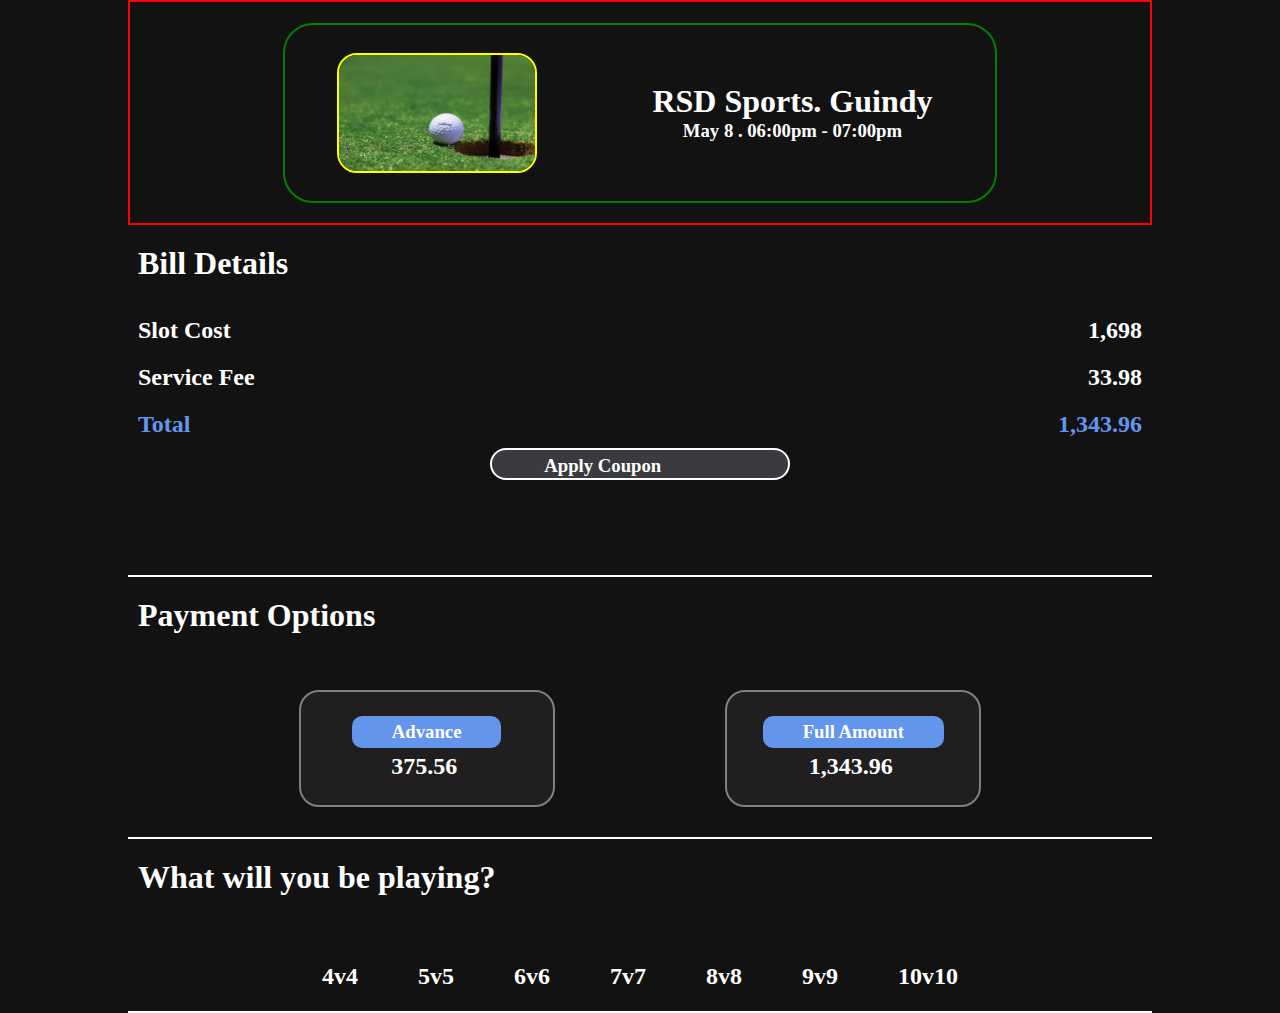
==== add_player.html @ e4d5b47c "Add files via upload" ====
<!DOCTYPE html>
<html lang="en">
<head>
    <meta charset="UTF-8">
    <meta name="viewport" content="width=device-width, initial-scale=1.0">
    <link rel="stylesheet" href="./add_player.css">
    <link rel= "stylesheet" href= "https://maxst.icons8.com/vue-static/landings/line-awesome/line-awesome/1.3.0/css/line-awesome.min.css" >
    <title>Document</title>
</head>
<body>
    <div class="container_all">
        <div class="container_one">
            <div class="box">
                <div class="image">
                    <img src="./images/222.jpg" alt="">
                </div>
                <div class="headings">
                    <h1>RSD Sports. Guindy</h1>
                    <h3>May 8 . 06:00pm - 07:00pm</h3>
                </div>

            </div>
        </div>
<!-- ---------------------------------------------------------------- -->
        <div class="container_two">
            <div class="first_heading">
                <h1>Bill Details</h1>
            </div>   
        </div>
<!-- ------------------------------------------------------------------------------ -->
        <div class="container_three">
            <div class="heading_1">
                <h2>Slot Cost</h2>
                <h2>1,698</h2>
            </div>
            <div class="heading_2">
                <h2>Service Fee</h2>
                <h2>33.98</h2>
            </div>
            <div class="heading_3">
                <h2>Total</h2>
                <h2>1,343.96</h2>
            </div>
            <div class="box_2">
                <div class="coupon_section">
                    <h3><i class="las la-tags"></i>Apply Coupon</h3>
                    <h1><i class="las la-arrow-right"></i></h1>
                </div>
            </div>
        </div>

    <!-- -------------------------------------------------------------------------------------- -->
        <div class="container_four">
                <div class="heading_bill">
                    <h1>Payment Options</h1>
                </div>  
        </div>  
    <!-- -------------------------------------------------------------------------------------------- -->
        <div class="container_five">
            <div class="two_box">
                <div class="heading_box">
                    <h3>Advance</h3>
                    <h2>375.56</h2>
                </div>
            </div>
            <div class="two_box">
                <div class="heading_box">
                    <h3>Full Amount</h3>
                    <h2>1,343.96</h2>
                </div>
            </div>
        </div> 
    <!-- ----------------------------------------------------------------------------------------------------- -->
        <div class="container_six">
            <div class="heading_players">
                <h1>What will you be playing?</h1>
            </div>
        </div>
        <div class="container_seven">
            <div class="headings_all_players">
                <h2>4v4</h2>
                <h2>5v5</h2>
                <h2>6v6</h2>
                <h2>7v7</h2>
                <h2>8v8</h2>
                <h2>9v9</h2>
                <h2>10v10</h2>
            </div>
        </div>
    </div>

</body>
</html>
---- add_player.css ----
*{
    margin: 0;
    padding: 0;
    box-sizing: border-box;
}

body {
    margin: 0px;
    font-family: 'segoe ui';
    background-color: rgb(18, 18, 18);
}
.container_all{
    height: auto;
    width: 100%;
    display: flex;
    align-items: center;
    justify-content: flex-start;
    flex-direction: column;
}
.container_one{
    height: 25vh;
    width: 80%;
    display: flex;
    justify-content: center;
    align-items: center;
    flex-direction: column;
    border : 2px solid red;
}
.box{
    height: 20vh;
    width: 70%;
    border: 2px solid green;
    display: flex;
    justify-content: space-around;
    align-items: center;
    border-radius:30px ;
}
.image img{
    height: 120px;
    width: 200px;
    display: flex;
    justify-content: center;
    align-items: center;
    border-radius: 20px;
    border: 2px solid yellow;
}
.headings{
    color: #fff;
    display: flex;
    justify-content: center;
    align-items: center;
    flex-direction: column;
    padding: 10px;
}
/* ------------------------------------------------ */

.container_two{
    height: 8vh;
    width: 80%;
    display: flex;
    flex-direction: column;
    margin-top:10px ;
}
.first_heading{
    color: #fff;
    padding: 10px;
}
.container_three{
    height: 30vh;
    width: 80%;
    border-bottom: 2px solid #fff;
  
}
.heading_1{
    color: #fff;
    display: flex;
    justify-content: space-between;
    padding: 10px;
}
.heading_2{
    color: #fff;
    display: flex;
    justify-content: space-between;
    padding: 10px;
}
.heading_3{
    color:cornflowerblue;
    display: flex;
    justify-content: space-between;
    padding: 10px;
}
.box_2{
    display: flex;
    justify-content: center;
    align-items: center;
}
.coupon_section{
    color: #fff;
    border: 2px solid #fff;
    height: auto;
    width: 300px;
    display: flex;
    justify-content: space-around;
    align-items: center;
    flex-direction: row;
    border-radius: 30px;
    background-color: rgb(58, 59, 62);
}
.coupon_section h3 i{
    font-size: 25px;
    color: cornflowerblue;
    padding-left: 10px;
  
}
/* ------------------------------------------------------------- */
.container_four{
    height: 8vh;
    width: 80%;
    margin-top: 10px;
}
.heading_bill{
    color: #fff;
    padding: 10px;
}
/* ------------------------------------------ */
.container_five{
    height: 20vh;
    width: 80%;
    border-bottom: 2px solid white;
    display: flex;
    justify-content: space-evenly;
    align-items: center;
}
.two_box{
    height: 13vh;
    width: 25%;
    border: 2px solid gray;
    border-radius: 20px;
    display: flex;
    justify-content: center;
    align-items:center;
    background-color: rgb(32, 30, 30);
}
.heading_box{
    color: #fff;  
}
.heading_box h3{
    padding: 5px 40px; 
    background-color:cornflowerblue; 
    border-radius: 10px;
}
.heading_box h2{
    padding: 5px 5px 0px 0px; 
    display: flex;
    align-items: center;
    justify-content: center;
}
.two_box:hover{
    border-color: cornflowerblue;
}
/* -------------------------------------------------- */
.container_six{
    height: 8vh;
    width: 80%;
    /* border: 2px solid white; */
    margin-top:10px ;   
}
.heading_players{
    color: #fff;
    padding: 10px;
}
/* ------------------------------------------------------------- */
.container_seven{
    height: 8vh;
    width: 80%;
    border-bottom: 2px solid white;
    display: flex;
    justify-content: center;
    align-items: center;
    margin-top:20px ;   

}
.headings_all_players{
    display: flex;
    color: #fff;  
    padding: 0px 10px;
}
.headings_all_players h2{
    padding: 0px 30px;

}
.headings_all_players h2:hover{
    background-color: cornflowerblue;
    border-radius: 10px;
}
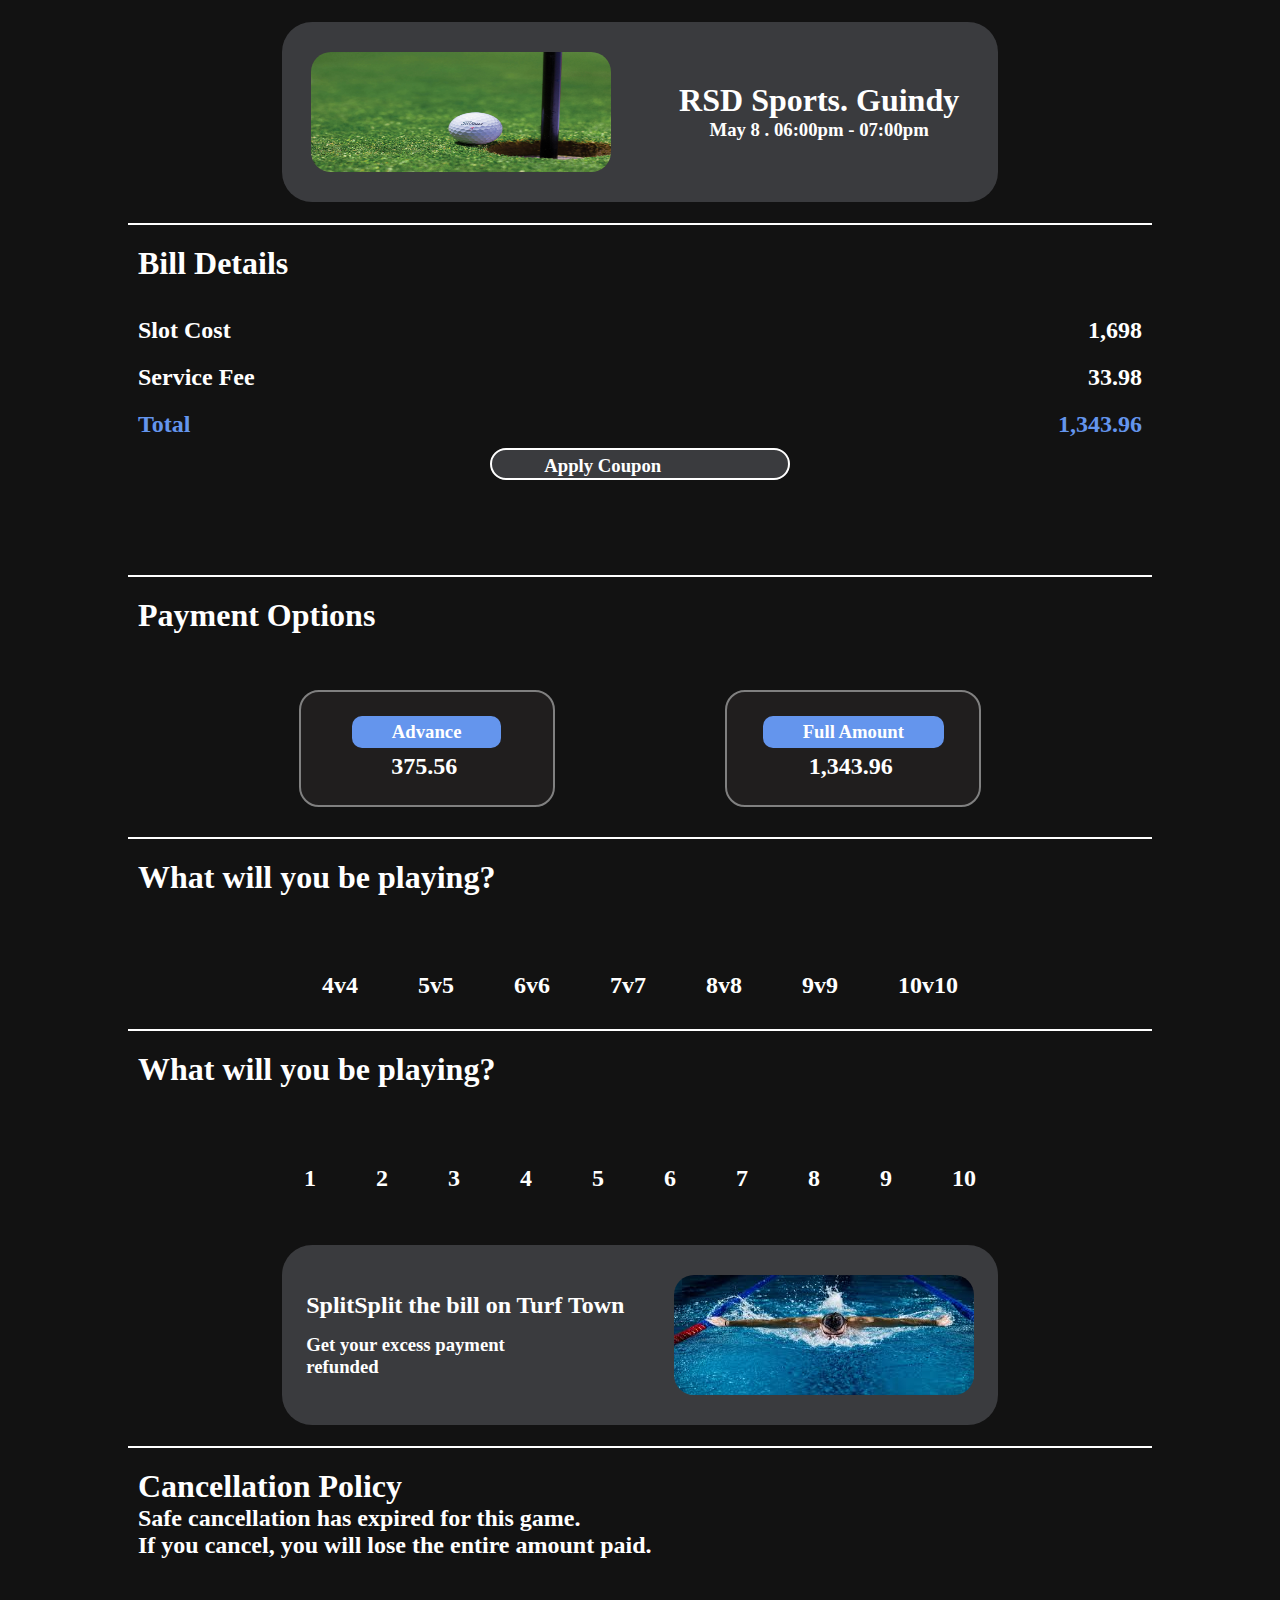
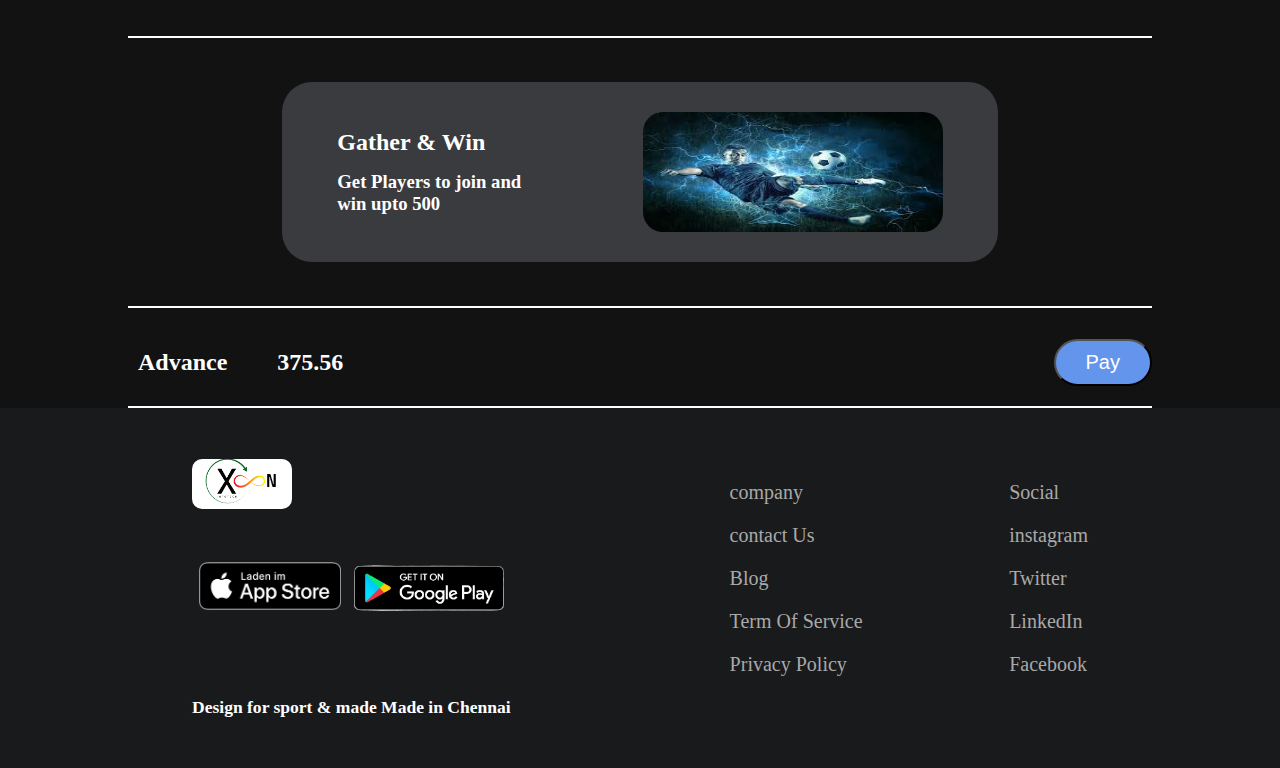
==== commit 3f161e1e: "Add files via upload" ====
--- a/add_player.html
+++ b/add_player.html
@@ -76,6 +76,7 @@
                 <h1>What will you be playing?</h1>
             </div>
         </div>
+<!-- -------------------------------------------------------------------------------------- -->
         <div class="container_seven">
             <div class="headings_all_players">
                 <h2>4v4</h2>
@@ -87,7 +88,117 @@
                 <h2>10v10</h2>
             </div>
         </div>
+     <!-- ------------------------------------------------------------------------------------------ -->
+        <div class="container_eight">
+            <div class="calculate_player">
+                <h1>What will you be playing?</h1>
+            </div>
+        </div>
+<!-- --------------------------------------------------------------------- -->
+        <div class="container_nine">
+            <div class="all_play">
+                <h2>1</h2>
+                <h2>2</h2>
+                <h2>3</h2>
+                <h2>4</h2>
+                <h2>5</h2>
+                <h2>6</h2>
+                <h2>7</h2>
+                <h2>8</h2>
+                <h2>9</h2>
+                <h2>10</h2>
+            </div>
+        </div>
+<!-- ------------------------------------------------------------------------ -->
+        <div class="container_10">
+            <div class="box_split">
+                <div class="headings_split">
+                    <h2 class="top_split">SplitSplit the bill on Turf Town</h2>
+                    <h3 class="bottom_split">Get your excess payment <br> refunded<i class="las la-arrow-right"></i></h3>
+                </div> 
+                <div class="image_split">
+                    <img src="./images/swimming/download.jpeg" alt="">
+                </div>
+            </div>
+        </div>
+<!-- ------------------------------------------------------------------------------- -->
+        <div class="container_11">
+            <div class="heading_cancel">
+                <h1>Cancellation Policy</h1>
+                <h2><i class="las la-arrow-right"></i>Safe cancellation has expired for this game.</h2>
+                <h2><i class="las la-arrow-right"></i>If you cancel, you will lose the entire amount paid.</h2>
+            </div>
+        </div>
+<!-- ------------------------------------------------------------------------------------ -->
+
+        <div class="container_12">
+            <div class="gather_box">
+                <div class="headings_gather">
+                    <h2 class="top_split">Gather & Win</h2>
+                    <h3 class="bottom_split">Get Players to join and <br> win upto 500<i class="las la-arrow-right"></i></h3>
+                </div> 
+                <div class="image_split">
+                    <img src="./images/football/download (1).jpeg" alt="">
+                </div>
+            </div>
+        </div>
+<!-- -------------------------------------------------------------------------------------- -->
+        <div class="container_13">
+            <div class="main_head_button">
+                <div class="heading_button">
+                    <div class="first_">
+                        <h2>Advance</h2>
+                    </div>
+                    <div class="second_">
+                        <h2>375.56</h2>
+                    </div>
+                </div>
+                <div class="button">
+                    <button>Pay</button>
+                </div>
+            </div>
+        </div>
+    </div> 
+<!-- ------------------------------------------------------------------------------------ -->
+  <!-- --------------------------------------------footer----------------------------------------------------- -->
+
+  <footer class="main_last">
+    <div class="container_last">
+        <div class="image_last">
+            <div class="first">
+                <img src="/images/logo.png" alt="image">
+            </div>
+            <div class="second_last">
+                <div class="second">
+                    <img src="/images/app-store-de-data.png" alt="image">
+                </div>
+                <div class="third">
+                    <img src="/images/google-play.png" alt="image">
+                </div>
+            </div>
+            <div class="heading_last">
+                <h3>Design for sport & made Made in Chennai</h3>
+            </div>
+        </div>
+
+        <div class="footer_one">
+            <div class="company_one">
+                <li class="color_white">company</li>
+                <li>contact Us</li>
+                <li>Blog</li>
+                <li>Term Of Service</li>
+                <li>Privacy Policy</li>
+            </div>
+            <div class="social_one">
+                <li class="color_white">Social</li>
+                <li>instagram</li>
+                <li>Twitter</li>
+                <li>LinkedIn</li>
+                <li>Facebook</li>
+            </div>
+        </div>
+
     </div>
-
+</footer>
 </body>
 </html>--- a/add_player.css
+++ b/add_player.css
@@ -24,25 +24,27 @@
     justify-content: center;
     align-items: center;
     flex-direction: column;
-    border : 2px solid red;
+    border-bottom : 2px solid #fff;
 }
 .box{
     height: 20vh;
     width: 70%;
-    border: 2px solid green;
+    /* border: 2px solid green; */
     display: flex;
     justify-content: space-around;
     align-items: center;
     border-radius:30px ;
+    background-color: rgb(58, 59, 62);
+
 }
 .image img{
     height: 120px;
-    width: 200px;
+    width: 300px;
     display: flex;
     justify-content: center;
     align-items: center;
     border-radius: 20px;
-    border: 2px solid yellow;
+    /* border: 2px solid yellow; */
 }
 .headings{
     color: #fff;
@@ -171,7 +173,7 @@
 }
 /* ------------------------------------------------------------- */
 .container_seven{
-    height: 8vh;
+    height: 10vh;
     width: 80%;
     border-bottom: 2px solid white;
     display: flex;
@@ -192,4 +194,259 @@
 .headings_all_players h2:hover{
     background-color: cornflowerblue;
     border-radius: 10px;
-}+}
+/* --------------------------------------------------- */
+.container_eight{
+    height: 8vh;
+    width: 80%;
+    /* border: 2px solid white; */
+    margin-top:10px ;  
+}
+.calculate_player{
+    color: #fff;
+    padding: 10px;
+}
+/* ------------------------------------------------------- */
+.container_nine{
+    height: 10vh;
+    width: 80%;
+    display: flex;
+    justify-content: center;
+    align-items: center;
+    margin-top:20px ;   
+}
+.all_play{
+    display: flex;
+    color: #fff;  
+    padding: 0px 10px;
+}
+.all_play h2{
+    padding: 0px 30px;
+
+}
+.all_play h2:hover{
+    background-color: cornflowerblue;
+    border-radius: 10px;
+}
+/* ---------------------------------------------------------------------------- */
+.container_10{
+    height: 25vh;
+    width: 80%;
+    display: flex;
+    justify-content: center;
+    align-items: center;
+    flex-direction: column;
+    border-bottom : 2px solid #fff;
+}
+.box_split{
+    height: 20vh;
+    width: 70%;
+    /* border: 2px solid green; */
+    display: flex;
+    justify-content: space-around;
+    align-items: center;
+    border-radius:30px ;
+    background-color: rgb(58, 59, 62);
+}
+.headings_split{
+    color: #fff;
+}
+.top_split{
+    padding-bottom: 15px;
+}
+.bottom_split{
+    display: flex;
+    justify-content: ;
+}
+.bottom_split i{
+    padding-left:10px ;
+    font-size: 30px;
+    color: cornflowerblue; 
+}
+.image_split img{
+    height: 120px;
+    width: 300px;
+    display: flex;
+    justify-content: center;
+    align-items: center;
+    border-radius: 20px;
+    /* border: 2px solid yellow; */
+}
+/* -------------------------------------------------------- */
+.container_11{
+    height: 20vh;
+    width: 80%;
+    margin-top:10px ;    
+    border-bottom: 2px solid #fff;
+}
+.heading_cancel{
+    color: #fff;
+    padding: 10px 10px;
+}
+/* ------------------------------------------------------------- */
+
+.container_12{
+    height: 30vh;
+    width: 80%;
+    display: flex;
+    justify-content: center;
+    align-items: center;
+    flex-direction: column;
+    border-bottom : 2px solid #fff;
+}
+.gather_box{
+    height: 20vh;
+    width: 70%;
+    /* border: 2px solid green; */
+    display: flex;
+    justify-content: space-around;
+    align-items: center;
+    border-radius:30px ;
+    background-color: rgb(58, 59, 62);
+}
+.headings_gather{
+    color: #fff;
+}
+/* ------------------------------------------------------ */
+.container_13{
+    height: 10vh;
+    width: 80%;
+    border-bottom: 2px solid white;
+    margin-top:10px ; display: flex;
+    justify-content: start;
+    align-items: center;
+}
+.main_head_button{
+    display: flex;
+    justify-content: space-between;
+    align-items: center;
+    width: 100%;
+}
+.heading_button{
+    display: flex;
+    flex-direction: row;
+    color: #fff;
+    padding: 10px;
+}
+.second_ h2{
+    padding-left: 50px;
+}
+.button button{
+    padding: 10px 30px;
+    background-color: cornflowerblue;
+    color: #fff;
+    border-radius: 30px;
+    font-size: 20px;
+}
+
+
+/* ------------------------------------------------------ */
+/* footer */
+
+.main_last {
+    width: 100%;
+    min-height: 40vh;
+    display: flex;
+    justify-content: center;
+    align-items: center;
+    background-color: rgb(25, 26, 28);
+}
+
+.container_last {
+    display: flex;
+    justify-content: space-between;
+    align-items: center;
+    width: 70%;
+}
+
+.first img {
+    height: 50px;
+    width: 100px;
+    border-radius: 10px;
+    object-fit: cover;
+}
+
+.second_last {
+    display: flex;
+    flex-direction: row;
+    justify-content: space-around;
+}
+
+.second img {
+    height: 80px;
+    margin-top: 33px;
+}
+
+.third img {
+    height: 150px;
+    margin-bottom: 15px
+}
+
+.heading_last {
+    font-size: 15px;
+    color: white;
+    margin-top: 15px;
+}
+
+.footer_one {
+    display: flex;
+    flex-direction: row;
+    justify-content: space-between;
+    align-items: center;
+    width: 40%;
+}
+
+
+.company_one li {
+    list-style: none;
+    padding-bottom: 20px;
+    font-size: 20px;
+    color: darkgrey;
+    display: flex;
+    justify-content: space-between;
+
+}
+
+.social_one li {
+    list-style: none;
+    padding-bottom: 20px;
+    font-size: 20px;
+    color: darkgrey;
+    display: flex;
+    justify-content: space-between;
+}
+
+.color_white {
+    color: white;
+}
+
+@media screen and (max-width:850px) {
+    .main_last {
+        width: 100%;
+        background-color: rgb(25, 26, 28);
+    }
+    .container_last {
+        width: 100%;
+    }
+}
+
+@media screen and (max-width:750px) {
+    .main_last{
+    }
+    .image_last {
+        width: 100%;
+    }
+
+    .heading_last {
+        margin-bottom: 50px;
+    }
+    .footer_one {
+       
+        width: 100%;
+    }
+    .container_last {
+        display: flex;
+        flex-direction: column;
+    }
+
+}
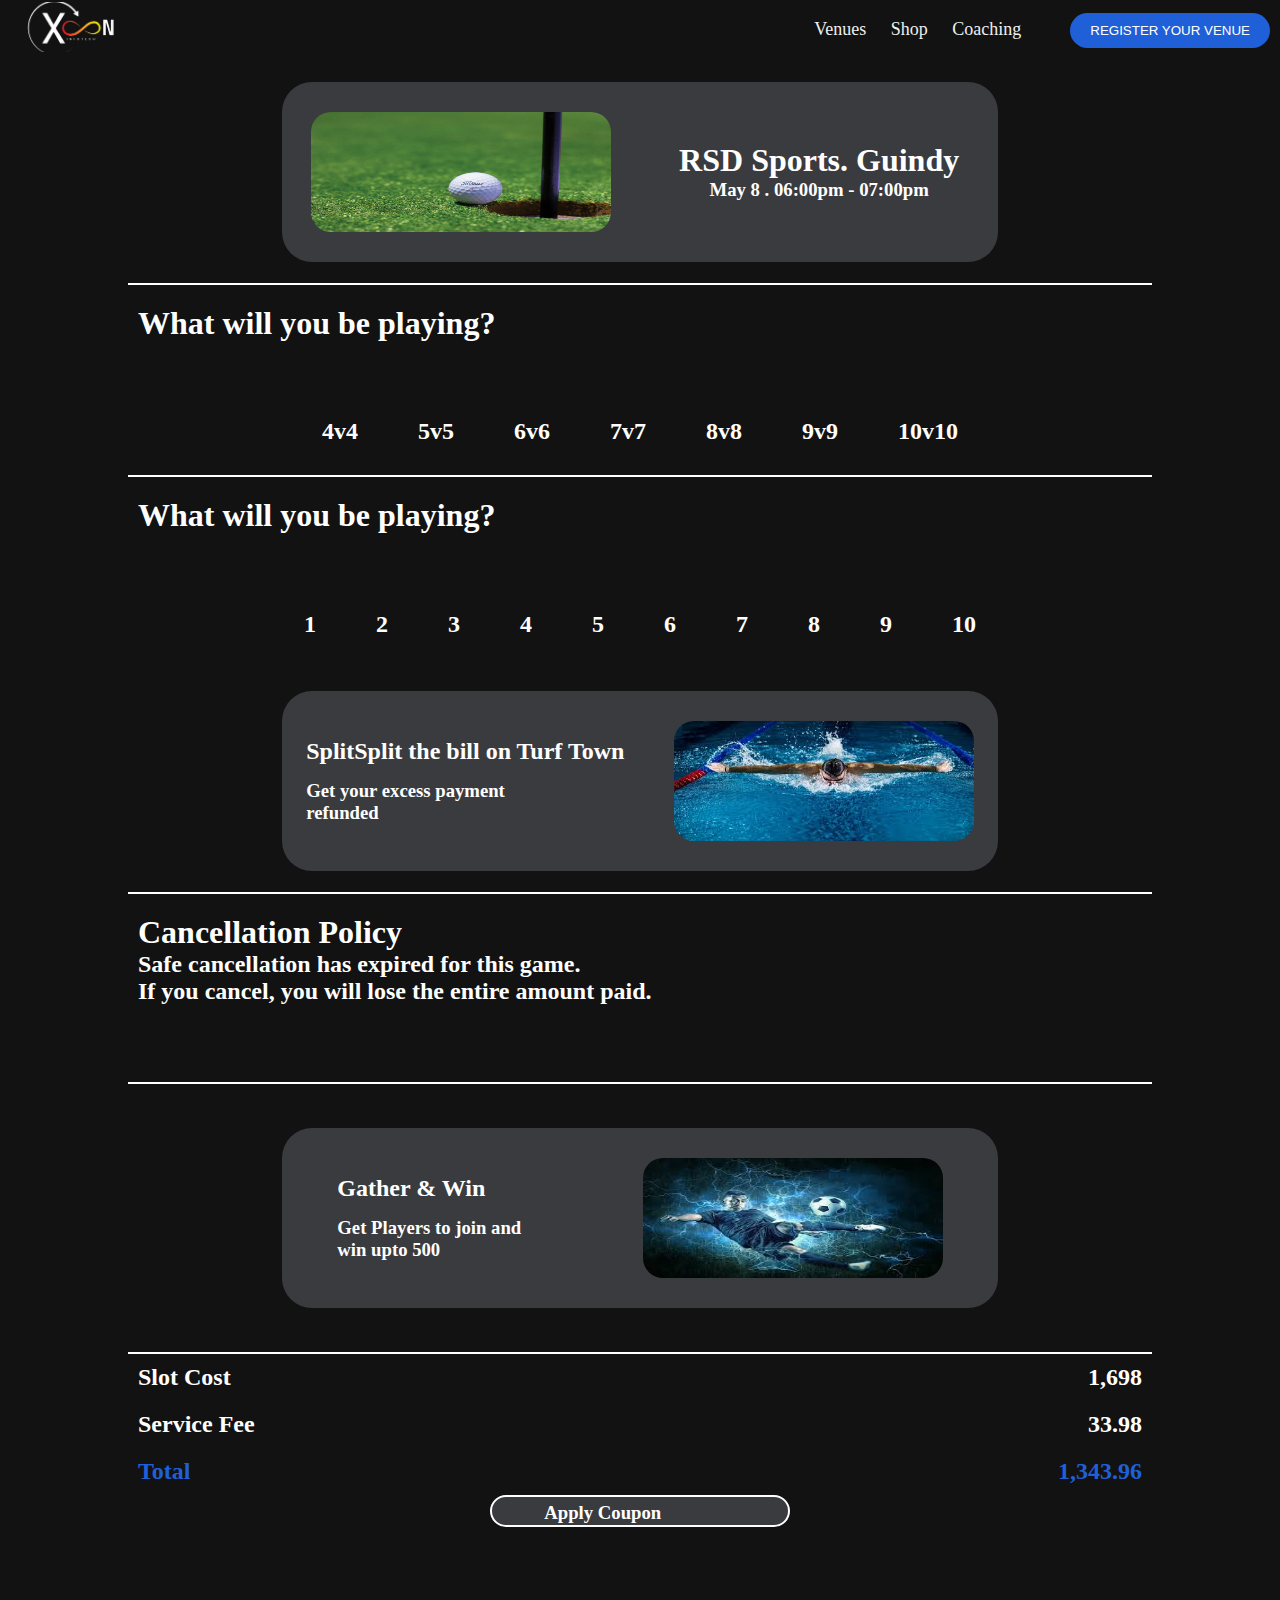
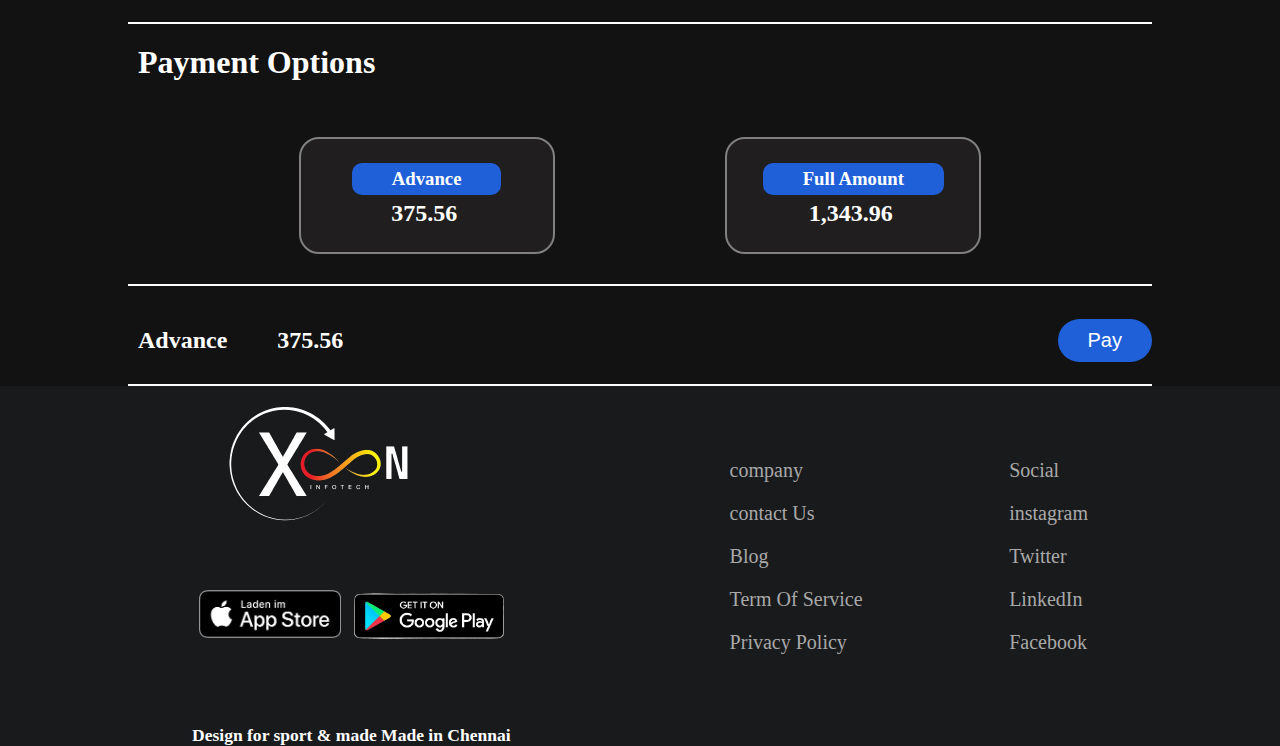
==== commit 2c74d300: "Add files via upload" ====
--- a/add_player.html
+++ b/add_player.html
@@ -8,6 +8,34 @@
     <title>Document</title>
 </head>
 <body>
+    <header> <!--------------------------------------------NAVBAR SECTION  ----------------------------------------->
+        <div class="nav">
+            <input type="checkbox" id="nav-check">
+            <div class="nav-header">
+                <div class="nav-title" id="logo_pic">
+                    <a href="./index.html"><img src="./images/logo3333.png" alt=""></a>
+                </div>
+            </div>
+            <div class="nav-btn">
+                <label for="nav-check">
+                    <span></span>
+                    <span></span>
+                    <span></span>
+                </label>
+            </div>
+
+            <div class="nav-links">
+                <a href="./venues.html" target="">Venues</a>
+                <a href="./shop.html" target="">Shop</a>
+                <a href="" target="">Coaching</a>
+                <a href="" button></a>
+                <a href="">
+                    <button>REGISTER YOUR VENUE</button>
+                </a>
+            </div>
+        </div>
+    </header>
+    <!-- ------------------------------------------------------------------------------------------------------ -->
     <div class="container_all">
         <div class="container_one">
             <div class="box">
@@ -21,55 +49,8 @@
 
             </div>
         </div>
-<!-- ---------------------------------------------------------------- -->
-        <div class="container_two">
-            <div class="first_heading">
-                <h1>Bill Details</h1>
-            </div>   
-        </div>
-<!-- ------------------------------------------------------------------------------ -->
-        <div class="container_three">
-            <div class="heading_1">
-                <h2>Slot Cost</h2>
-                <h2>1,698</h2>
-            </div>
-            <div class="heading_2">
-                <h2>Service Fee</h2>
-                <h2>33.98</h2>
-            </div>
-            <div class="heading_3">
-                <h2>Total</h2>
-                <h2>1,343.96</h2>
-            </div>
-            <div class="box_2">
-                <div class="coupon_section">
-                    <h3><i class="las la-tags"></i>Apply Coupon</h3>
-                    <h1><i class="las la-arrow-right"></i></h1>
-                </div>
-            </div>
-        </div>
-
-    <!-- -------------------------------------------------------------------------------------- -->
-        <div class="container_four">
-                <div class="heading_bill">
-                    <h1>Payment Options</h1>
-                </div>  
-        </div>  
-    <!-- -------------------------------------------------------------------------------------------- -->
-        <div class="container_five">
-            <div class="two_box">
-                <div class="heading_box">
-                    <h3>Advance</h3>
-                    <h2>375.56</h2>
-                </div>
-            </div>
-            <div class="two_box">
-                <div class="heading_box">
-                    <h3>Full Amount</h3>
-                    <h2>1,343.96</h2>
-                </div>
-            </div>
-        </div> 
+
+
     <!-- ----------------------------------------------------------------------------------------------------- -->
         <div class="container_six">
             <div class="heading_players">
@@ -142,6 +123,53 @@
                 </div>
             </div>
         </div>
+
+
+    
+<!-- ------------------------------------------------------------------------------ -->
+<div class="container_three">
+    <div class="heading_1">
+        <h2>Slot Cost</h2>
+        <h2>1,698</h2>
+    </div>
+    <div class="heading_2">
+        <h2>Service Fee</h2>
+        <h2>33.98</h2>
+    </div>
+    <div class="heading_3">
+        <h2>Total</h2>
+        <h2>1,343.96</h2>
+    </div>
+    <div class="box_2">
+        <div class="coupon_section">
+            <h3><i class="las la-tags"></i>Apply Coupon</h3>
+            <h1><i class="las la-arrow-right"></i></h1>
+        </div>
+    </div>
+</div>
+
+<!-- -------------------------------------------------------------------------------------- -->
+<div class="container_four">
+        <div class="heading_bill">
+            <h1>Payment Options</h1>
+        </div>  
+</div>  
+<!-- -------------------------------------------------------------------------------------------- -->
+<div class="container_five">
+    <div class="two_box">
+        <div class="heading_box">
+            <h3>Advance</h3>
+            <h2>375.56</h2>
+        </div>
+    </div>
+    <div class="two_box">
+        <div class="heading_box">
+            <h3>Full Amount</h3>
+            <h2>1,343.96</h2>
+        </div>
+    </div>
+</div> 
+
 <!-- -------------------------------------------------------------------------------------- -->
         <div class="container_13">
             <div class="main_head_button">
@@ -165,8 +193,8 @@
   <footer class="main_last">
     <div class="container_last">
         <div class="image_last">
-            <div class="first">
-                <img src="/images/logo.png" alt="image">
+            <div class="first" id="footer_logo">
+                <img src="/images/logo3333.png" alt="image">
             </div>
             <div class="second_last">
                 <div class="second">
--- a/add_player.css
+++ b/add_player.css
@@ -9,6 +9,129 @@
     font-family: 'segoe ui';
     background-color: rgb(18, 18, 18);
 }
+
+
+.nav {
+    height: 60px;
+    width: 100%;
+    background-color: rgb(18, 18, 18);
+    position: relative;
+    display: flex;
+    align-items: center;
+    justify-content:space-between;
+}
+
+.nav-title a {
+    text-decoration: none;
+    color: #fff;
+}
+.nav-title img{
+    width: 120px;
+    height: 50px;
+    object-fit: cover;
+    border-radius: 20px;
+}
+
+.nav>.nav-header {
+    display: inline;
+}
+
+.nav>.nav-header>.nav-title {
+    display: inline-block;
+    font-size: 22px;
+    color: #fff;
+    padding: 10px 10px 10px 10px;
+}
+
+.nav>.nav-btn {
+    display: none;
+}
+
+.nav>.nav-links {
+    display: inline;
+    float: right;
+    font-size: 18px;
+}
+
+.nav>.nav-links>a {
+    display: inline-block;
+    padding: 13px 10px 13px 10px;
+    text-decoration: none;
+    color: #efefef;
+}
+
+.nav>.nav-links>a:hover {
+    background-color: rgba(0, 0, 0, 0.3);
+    border-bottom: 3px solid rgb(82, 84, 248);
+}
+
+.nav>#nav-check {
+    display: none;
+}
+
+.nav>.nav-links button {
+    padding: 10px 20px;
+    background-color:rgb(31, 96, 217);
+    color: #fff;
+    border-radius: 20px;
+    border: none;
+}
+
+@media (max-width:750px) {
+    .nav>.nav-btn {
+        display: inline-block;
+        position: absolute;
+        right: 0px;
+        top: 0px;
+    }
+
+    .nav>.nav-btn>label {
+        display: inline-block;
+        width: 50px;
+        height: 50px;
+        padding: 13px;
+    }
+
+    .nav>.nav-btn>label:hover,
+    .nav #nav-check:checked~.nav-btn>label {
+        background-color: rgba(0, 0, 0, 0.3);
+    }
+
+    .nav>.nav-btn>label>span {
+        display: block;
+        width: 25px;
+        height: 10px;
+        border-top: 2px solid #eee;
+    }
+
+    .nav>.nav-links {
+        position: absolute;
+        display: block;
+        width: 100%;
+        background-color: #333;
+        height: 0px;
+        transition: all 0.3s ease-in;
+        overflow-y: hidden;
+        top: 50px;
+        left: 0px;
+    }
+
+    .nav>.nav-links>a {
+        display: block;
+        width: 100%;
+    }
+
+    .nav>#nav-check:not(:checked)~.nav-links {
+        height: 0px;
+    }
+
+    .nav>#nav-check:checked~.nav-links {
+        height: calc(100vh - 50px);
+        overflow-y: auto;
+    }
+}
+
+/* --------------------------------------------------------------------END NAVBAR---------------------------------------------- */
 .container_all{
     height: auto;
     width: 100%;
@@ -86,7 +209,7 @@
     padding: 10px;
 }
 .heading_3{
-    color:cornflowerblue;
+    color:rgb(31, 96, 217);
     display: flex;
     justify-content: space-between;
     padding: 10px;
@@ -110,7 +233,7 @@
 }
 .coupon_section h3 i{
     font-size: 25px;
-    color: cornflowerblue;
+    color: rgb(31, 96, 217);
     padding-left: 10px;
   
 }
@@ -148,7 +271,7 @@
 }
 .heading_box h3{
     padding: 5px 40px; 
-    background-color:cornflowerblue; 
+    background-color:rgb(31, 96, 217); 
     border-radius: 10px;
 }
 .heading_box h2{
@@ -158,7 +281,7 @@
     justify-content: center;
 }
 .two_box:hover{
-    border-color: cornflowerblue;
+    border-color: rgb(31, 96, 217);
 }
 /* -------------------------------------------------- */
 .container_six{
@@ -192,7 +315,7 @@
 
 }
 .headings_all_players h2:hover{
-    background-color: cornflowerblue;
+    background-color:rgb(31, 96, 217);
     border-radius: 10px;
 }
 /* --------------------------------------------------- */
@@ -225,7 +348,7 @@
 
 }
 .all_play h2:hover{
-    background-color: cornflowerblue;
+    background-color:rgb(31, 96, 217);
     border-radius: 10px;
 }
 /* ---------------------------------------------------------------------------- */
@@ -256,12 +379,13 @@
 }
 .bottom_split{
     display: flex;
-    justify-content: ;
+    justify-content: start;
+    /* align-items: center; */
 }
 .bottom_split i{
     padding-left:10px ;
     font-size: 30px;
-    color: cornflowerblue; 
+    color:rgb(31, 96, 217); 
 }
 .image_split img{
     height: 120px;
@@ -333,10 +457,11 @@
 }
 .button button{
     padding: 10px 30px;
-    background-color: cornflowerblue;
+    background-color:rgb(31, 96, 217);
     color: #fff;
     border-radius: 30px;
     font-size: 20px;
+    border: none;
 }
 
 
@@ -346,6 +471,7 @@
 .main_last {
     width: 100%;
     min-height: 40vh;
+    /* border: 2px solid red; */
     display: flex;
     justify-content: center;
     align-items: center;
@@ -358,10 +484,12 @@
     align-items: center;
     width: 70%;
 }
-
+#footer_logo{
+    background-color: rgb(25, 26, 28);
+}
 .first img {
-    height: 50px;
-    width: 100px;
+    height: 150px;
+    width: 250px;
     border-radius: 10px;
     object-fit: cover;
 }
@@ -432,6 +560,7 @@
 
 @media screen and (max-width:750px) {
     .main_last{
+        /* padding: 10px; */
     }
     .image_last {
         width: 100%;
